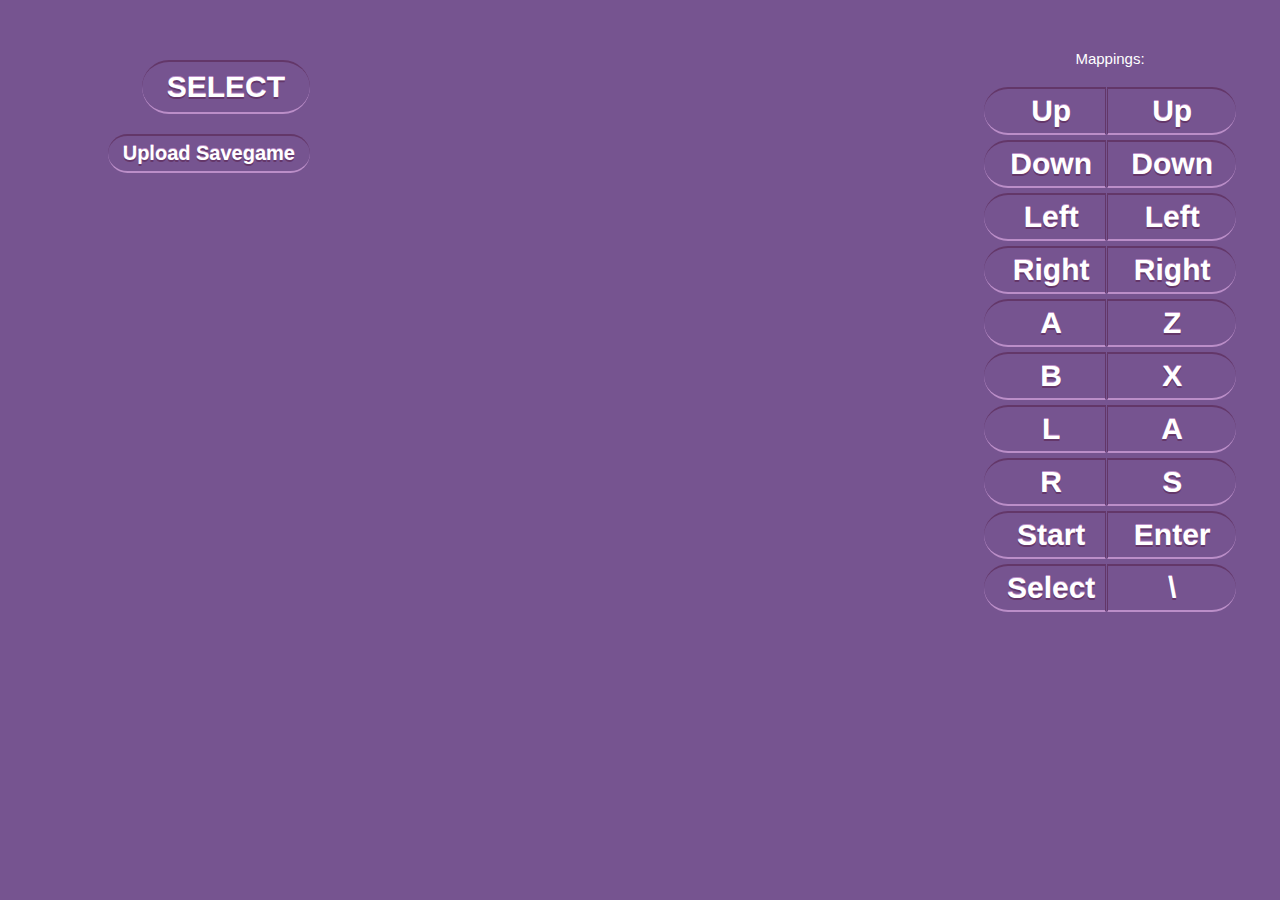
==== gba/index.html @ dcd48578 "update" ====
<html>
	<head>
		<meta http-equiv="Content-Type" content="text/html; charset=UTF-8" />
		<title>GBA emulator</title>
		<link rel="stylesheet" href="resources/main.css" />
		<script src="js/util.js"></script>
		<script src="js/core.js"></script>
		<script src="js/arm.js"></script>
		<script src="js/thumb.js"></script>
		<script src="js/mmu.js"></script>
		<script src="js/io.js"></script>
		<script src="js/audio.js"></script>
		<script src="js/video.js"></script>
		<script src="js/video/proxy.js"></script>
		<script src="js/video/software.js"></script>
		<script src="js/irq.js"></script>
		<script src="js/keypad.js"></script>
		<script src="js/sio.js"></script>
		<script src="js/savedata.js"></script>
		<script src="js/gpio.js"></script>
		<script src="js/gba.js"></script>
		<script src="resources/xhr.js"></script>
		<script src="resources/biosbin.js"></script>

		<script>
			let gba;
			let runCommands = [];
			let debug = null;

			try {
				gba = new GameBoyAdvance();
				gba.keypad.eatInput = true;
				gba.setLogger(function (level, error) {
					console.log(error);
					gba.pause();
					let screen = document.getElementById('screen');
					if (screen.getAttribute('class') === 'dead') {
						console.log(
							'We appear to have crashed multiple times without reseting.'
						);
						return;
					}
					let crash = document.createElement('img');
					crash.setAttribute('id', 'crash');
					crash.setAttribute('src', 'resources/crash.png');
					screen.parentElement.insertBefore(crash, screen);
					screen.setAttribute('class', 'dead');
				});
			} catch (exception) {
				gba = null;
			}

			window.onload = function () {
				if (gba && FileReader) {
					let canvas = document.getElementById('screen');
					gba.setCanvas(canvas);

					gba.logLevel = gba.LOG_ERROR;

					gba.setBios(biosBin);

					if (!gba.audio.context) {
						// Remove the sound box if sound isn't available
						let soundbox = document.getElementById('sound');
						soundbox.parentElement.removeChild(soundbox);
					}

					if (
						window.navigator.appName ===
						'Microsoft Internet Explorer'
					) {
						// Remove the pixelated option if it doesn't work
						let pixelatedBox = document.getElementById('pixelated');
						pixelatedBox.parentElement.removeChild(pixelatedBox);
					}
				} else {
					let dead = document.getElementById('controls');
					dead.parentElement.removeChild(dead);
				}
			};

			function fadeOut(id, nextId, kill) {
				let e = document.getElementById(id);
				let e2 = document.getElementById(nextId);
				if (!e) {
					return;
				}
				let removeSelf = function () {
					if (kill) {
						e.parentElement.removeChild(e);
					} else {
						e.setAttribute('class', 'dead');
						e.removeEventListener(
							'webkitTransitionEnd',
							removeSelf
						);
						e.removeEventListener('oTransitionEnd', removeSelf);
						e.removeEventListener('transitionend', removeSelf);
					}
					if (e2) {
						e2.setAttribute('class', 'hidden');
						setTimeout(function () {
							e2.removeAttribute('class');
						}, 0);
					}
				};

				e.addEventListener('webkitTransitionEnd', removeSelf, false);
				e.addEventListener('oTransitionEnd', removeSelf, false);
				e.addEventListener('transitionend', removeSelf, false);
				e.setAttribute('class', 'hidden');
			}

			function run(file) {
				let dead = document.getElementById('loader');
				dead.value = '';
				let load = document.getElementById('select');
				load.textContent = 'Loading...';
				load.removeAttribute('onclick');
				let pause = document.getElementById('pause');
				pause.textContent = 'PAUSE';
				gba.loadRomFromFile(file, function (result) {
					if (result) {
						for (let i = 0; i < runCommands.length; ++i) {
							runCommands[i]();
						}
						runCommands = [];
						fadeOut('preload', 'ingame');
						fadeOut('instructions', null, true);
						gba.runStable();
					} else {
						load.textContent = 'FAILED';
						setTimeout(function () {
							load.textContent = 'SELECT';
							load.onclick = function () {
								document.getElementById('loader').click();
							};
						}, 3000);
					}
				});
			}

			function reset() {
				gba.pause();
				gba.reset();
				let load = document.getElementById('select');
				load.textContent = 'SELECT';
				let crash = document.getElementById('crash');
				if (crash) {
					let context = gba.targetCanvas.getContext('2d');
					context.clearRect(0, 0, 480, 320);
					gba.video.drawCallback();
					crash.parentElement.removeChild(crash);
					let canvas = document.getElementById('screen');
					canvas.removeAttribute('class');
				} else {
					lcdFade(
						gba.context,
						gba.targetCanvas.getContext('2d'),
						gba.video.drawCallback
					);
				}
				load.onclick = function () {
					document.getElementById('loader').click();
				};
				fadeOut('ingame', 'preload');
			}

			function uploadSavedataPending(file) {
				runCommands.push(function () {
					gba.loadSavedataFromFile(file);
				});
			}

			function togglePause() {
				let e = document.getElementById('pause');
				if (gba.paused) {
					if (debug && debug.gbaCon) {
						debug.gbaCon.run();
					} else {
						gba.runStable();
					}
					e.textContent = 'PAUSE';
				} else {
					if (debug && debug.gbaCon) {
						debug.gbaCon.pause();
					} else {
						gba.pause();
					}
					e.textContent = 'UNPAUSE';
				}
			}

			function screenshot() {
				let canvas = gba.indirectCanvas;
				let data = canvas.toDataURL('image/png');
				let image = new Image();
        image.src = data;
        let w = window.open("");
        w.document.write(image.outerHTML);
			}

			function lcdFade(context, target, callback) {
				let i = 0;
				let drawInterval = setInterval(function () {
					i++;
					let pixelData = context.getImageData(0, 0, 240, 160);
					for (let y = 0; y < 160; ++y) {
						for (let x = 0; x < 240; ++x) {
							let xDiff = Math.abs(x - 120);
							let yDiff = Math.abs(y - 80) * 0.8;
							let xFactor = (120 - i - xDiff) / 120;
							let yFactor =
								(80 -
									i -
									(y & 1) * 10 -
									yDiff +
									Math.pow(xDiff, 1 / 2)) /
								80;
							pixelData.data[(x + y * 240) * 4 + 3] *=
								Math.pow(xFactor, 1 / 3) *
								Math.pow(yFactor, 1 / 2);
						}
					}
					context.putImageData(pixelData, 0, 0);
					target.clearRect(0, 0, 480, 320);
					if (i > 40) {
						clearInterval(drawInterval);
					} else {
						callback();
					}
				}, 50);
			}

			function setVolume(value) {
				gba.audio.masterVolume = Math.pow(2, value) - 1;
			}

			function setPixelated(pixelated) {
				let screen = document.getElementById('screen');
				let context = screen.getContext('2d');
				context.imageSmoothingEnabled = !pixelated;
			}

			function enableDebug() {
				window.onmessage = function (message) {
					if (
						message.origin != document.domain &&
						(message.origin != 'file://' || document.domain)
					) {
						console.log('Failed XSS');
						return;
					}
					switch (message.data) {
						case 'connect':
							if (message.source === debug) {
								debug.postMessage(
									'connect',
									document.domain || '*'
								);
							}
							break;
						case 'connected':
							break;
						case 'disconnect':
							if (message.source === debug) {
								debug = null;
							}
					}
				};
				window.onunload = function () {
					if (debug && debug.postMessage) {
						debug.postMessage('disconnect', document.domain || '*');
					}
				};
				if (!debug || !debug.postMessage) {
					debug = window.open('debugger.html', 'debug');
				} else {
					debug.postMessage('connect', document.domain || '*');
				}
			}

			document.addEventListener(
				'webkitfullscreenchange',
				function () {
					let canvas = document.getElementById('screen');
					if (document.webkitIsFullScreen) {
						canvas.setAttribute(
							'height',
							document.body.offsetHeight
						);
						canvas.setAttribute(
							'width',
							(document.body.offsetHeight / 2) * 3
						);
						canvas.setAttribute('style', 'margin: 0');
					} else {
						canvas.setAttribute('height', 320);
						canvas.setAttribute('width', 480);
						canvas.removeAttribute('style');
					}
				},
				false
			);

			const fullScreen = () => {
				document.getElementById('screen').requestFullscreen();
			};
		</script>
	</head>
	<body>
		<canvas id="screen" width="480" height="320"></canvas>
		<section id="gameinfo">
			<p>Mappings:</p>
			<table id="mapping">
				<tr>
					<td>Up</td>
					<td>Up</td>
				</tr>
				<tr>
					<td>Down</td>
					<td>Down</td>
				</tr>
				<tr>
					<td>Left</td>
					<td>Left</td>
				</tr>
				<tr>
					<td>Right</td>
					<td>Right</td>
				</tr>
				<tr>
					<td>A</td>
					<td>Z</td>
				</tr>
				<tr>
					<td>B</td>
					<td>X</td>
				</tr>
				<tr>
					<td>L</td>
					<td>A</td>
				</tr>
				<tr>
					<td>R</td>
					<td>S</td>
				</tr>
				<tr>
					<td>Start</td>
					<td>Enter</td>
				</tr>
				<tr>
					<td>Select</td>
					<td>\</td>
				</tr>
			</table>
		</section>
		<section id="controls">
			<div id="preload">
				<button
					class="bigbutton"
					id="select"
					onclick="document.getElementById('loader').click()"
				>
					SELECT
				</button>
				<input
					id="loader"
					type="file"
					accept=".gba"
					onchange="run(this.files[0]);"
				/>
				<button onclick="document.getElementById('saveloader').click()">
					Upload Savegame
				</button>
				<input
					id="saveloader"
					type="file"
					onchange="uploadSavedataPending(this.files[0]);"
				/>
			</div>
			<div id="ingame" class="hidden">
				<button id="pause" class="bigbutton" onclick="togglePause()">
					PAUSE
				</button>
				<button class="bigbutton" onclick="reset()">RESET</button>
				<button onclick="gba.downloadSavedata()">
					Download Savegame
				</button>
				<button onclick="screenshot()">Screenshot</button>
				<button onclick="fullScreen()">Full screen</button>
				<label id="pixelated">
					<input
						type="checkbox"
						onchange="setPixelated(this.checked)"
					/>
					<p>Pixelated</p>
				</label>
				<div id="sound">
					<input
						type="checkbox"
						onchange="gba.audio.masterEnable = this.checked; if (gba.audio.context.state !== 'running') {gba.audio.context.resume();}"
					/>
					<p>Sound</p>
					<input
						type="range"
						min="0"
						max="1"
						value="1"
						step="any"
						onchange="setVolume(this.value)"
						oninput="setVolume(this.value)"
					/>
				</div>
				<p id="openDebug" onclick="enableDebug()">Debugger</p>
			</div>
		</section>
	</body>
</html>
---- gba/resources/main.css ----
body {
	background: no-repeat top center, #765490;
	text-align: center;
	margin: 0;
	color: white;
	font-family: 'Calibri', 'Verdana', sans-serif;
	overflow: hidden;
	font-size: 15px;
	height: 100%;
}

button {
	font-family: 'Calibri', 'Verdana', sans-serif;
}

#controls * {
	-webkit-font-smoothing: antialiased; /* I'm so sorry */
}

#screen {
	margin-top: 85px;
	margin-bottom: -405px; /* Take up no height */
}

#screen[width="240"] {
	margin-top: 42.5px;
	margin-bottom: -363px; /* Take up no height */
	image-rendering: -webkit-optimize-contrast;
	image-rendering: -moz-crisp-edges;
	image-rendering: -o-crisp-edges;
	zoom: 2;
	-o-transform: scale(2);
}

#crash {
	margin-top: 100px;
	margin-bottom: -356px;
}

p:first-child {
	margin-top: 0;
}

a:link, a:visited {
	color: #fcb3f0;
}

#controls {
	margin-top: 60px;
	margin-right: 50%;
	height: 0;
}

#controls > *, #instructions {
	opacity: 1;
	-webkit-transition: opacity ease-out 0.6s;
	-moz-transition: opacity ease-out 0.6s;
	-o-transition: opacity ease-out 0.6s;
	transition: opacity ease-out 0.6s;
}

#controls button, #mapping td, #sound, #controls label {
	background: transparent;
	border: 0px solid rgba(192, 128, 192, 0.5);
	border-top: 2px solid rgba(96, 48, 96, 0.8);
	border-bottom: 2px solid rgba(255, 200, 255, 0.5);
	border-radius: 30px;
	color: white;
	font-weight: bold;
	display: block;
	padding: 6px 15px;
	margin-right: 330px;
	margin-left: auto;
	margin-top: 20px;
	font-size: 20px;
	text-shadow: 0 2px rgba(96, 48, 96, 0.8), 0 -1px rgba(255, 200, 255, 0.5);
}

#controls .bigbutton, #mapping td {
	font-size: 30px;
	padding: 8px 25px;
}

#moreinfo {
	position: absolute;
	right: 0;
	top: 0;
	width: 0px;
	bottom: 0px;
	overflow: hidden;
	padding: 10px 15px;
	background: -webkit-linear-gradient(left, rgba(0, 0, 0, 0.5) 0, rgba(0, 0, 0, 0.2) 12px, rgba(0, 0, 0, 0) 20px), #452e5c;
	background: -moz-linear-gradient(left, rgba(0, 0, 0, 0.5) 0, rgba(0, 0, 0, 0.2) 12px, rgba(0, 0, 0, 0) 20px), #452e5c;
	background: -ms-linear-gradient(left, rgba(0, 0, 0, 0.5) 0, rgba(0, 0, 0, 0.2) 12px, rgba(0, 0, 0, 0) 20px), #452e5c;
	background: -o-linear-gradient(left, rgba(0, 0, 0, 0.5) 0, rgba(0, 0, 0, 0.2) 12px, rgba(0, 0, 0, 0) 20px), #452e5c;
	-webkit-transition: width ease-out 0.5s, padding ease-out 0.5s;
	-moz-transition: width ease-out 0.5s, padding ease-out 0.5s;
	-o-transition: width ease-out 0.5s, padding ease-out 0.5s;
	transition: width ease-out 0.5s, padding ease-out 0.5s;
	z-index: 15;
}

#moreinfo:hover {
	width: 500px;
	padding: 10px 10px;
}

#moreinfo > * {
	width: 480px;
}

#rollover {
	position: absolute;
	z-index: 20;
	top: 15%;
	right: -1px;
	width: 6em;
	padding: 5px;
	background: #765490;
	box-shadow: 0 2px 5px -2px rgba(0, 0, 0, 0.6) inset, -4px -1px 5px -3px black;
	border-radius: 5px 5px 0 0;
	border: 1px solid rgba(0, 0, 0, 0.3);
	-webkit-transform-origin: 100% 100%;
	-webkit-transform: rotate(-90deg);
	-webkit-transition: right ease-out 0.5s;
	-moz-transform-origin: 100% 100%;
	-moz-transform: rotate(-90deg);
	-moz-transition: right ease-out 0.5s;
	-o-transform-origin: 100% 100%;
	-o-transform: rotate(-90deg);
	-o-transition: right ease-out 0.5s;
	transform-origin: 100% 100%;
	transform: rotate(-90deg);
	transition: right ease-out 0.5s;
}

.hidden {
	opacity: 0 !important;
}

.dead {
	display: none;
}

input[type=file] {
	opacity: 0 !important;
	width: 0;
	height: 0;
	margin: 0;
	padding: 0;
	border: none;
}

#moreinfo:hover #rollover {
	right: -2em;
}

h1 {
	font-size: 40px;
	margin-bottom: 10px;
	margin-top: 0;
}

h2 {
	font-size: 18px;
	font-weight: normal;
	font-style: italic;
}

footer {
	font-size: 12px;
	padding-top: 8px;
}

p {
	margin-top: 0px;
}

ul#links {
	display: block;
	text-align: center;
	padding: 0;
}

ul#links li {
	display: inline;
	list-style-type: none;
}

ul#links li:not(:first-child)::before {
	content: "•";
	margin: 0 0.5em;
}

#stats {
	text-align: right;
	font-size: 12px;
}

#moreinfo header {
	background-color: #27282A;
	margin: 20px 0 0 20px;
	padding: 20px 30px;
	border-radius: 10% 10% 50% 50% / 20% 20% 30% 30%;
	border-bottom: 6px solid #D3B2D9;
	border-top: 6px solid rgba(20, 22, 24, 0.5);
	text-shadow: 0 3px rgba(0, 0, 0, 0.8);
	position: relative;
	z-index: 10;
	width: 400px;
	height: 13em;
	position: absolute;
	top: 0px;
}

#moreinfo > footer {
	position: absolute;
	bottom: 15px;
}

#moreinfo dl {
	text-align: left;
	overflow-y: scroll;
	bottom: 50px;
	margin: 0px 50px;
	padding-left: 0;
	padding-top: 50px;
	padding-bottom: 20px;
	border-bottom-left-radius: 10px 40px;
	border-left: 3px solid #D3B2D9;
	position: absolute;
	top: 14.5em;
	z-index: 9;
	width: 390px;
}

#moreinfo dt {
	font-weight: bold;
	border-bottom: 1px solid #D3B2D9;
	border-bottom-left-radius: 50px 10px;
	border-bottom-right-radius: 30px 2px;
	padding: 5px 10px 5px 20px;
}

#moreinfo dd {
	margin: 0;
	padding: 10px 10px 10px 20px;
	font-size: 14px;
}

#gameinfo {
	margin-top: 50px;
	margin-bottom: -50px;
	margin-left: 50%;
	padding-left: 320px;
	width: 300px;
	height: 0;
}

#instructions {
	margin-top: 140px;
	margin-bottom: -70px;
	margin-right: 50%;
	padding-right: 320px;
	margin-left: auto;
	padding-left: 20px;
	min-width: 300px;
	height: 0;
}

#mapping {
	margin: auto;
	text-align: center;
	border-spacing: 1px 5px;
}

#mapping td {
	padding: 5px 23px;
	display: table-cell;
}

#mapping td:first-child {
	border-top-right-radius: 0;
	border-bottom-right-radius: 0;
	padding-right: 10px;
	border-right: 1px solid rgba(96, 48, 96, 0.8);
}

#mapping td:last-child {
	border-top-left-radius: 0;
	border-bottom-left-radius: 0;
	border-left: 1px solid rgba(96, 48, 96, 0.8);
}

#sound, #controls label {
	float: right;
}

#sound p {
	margin: 0;
}
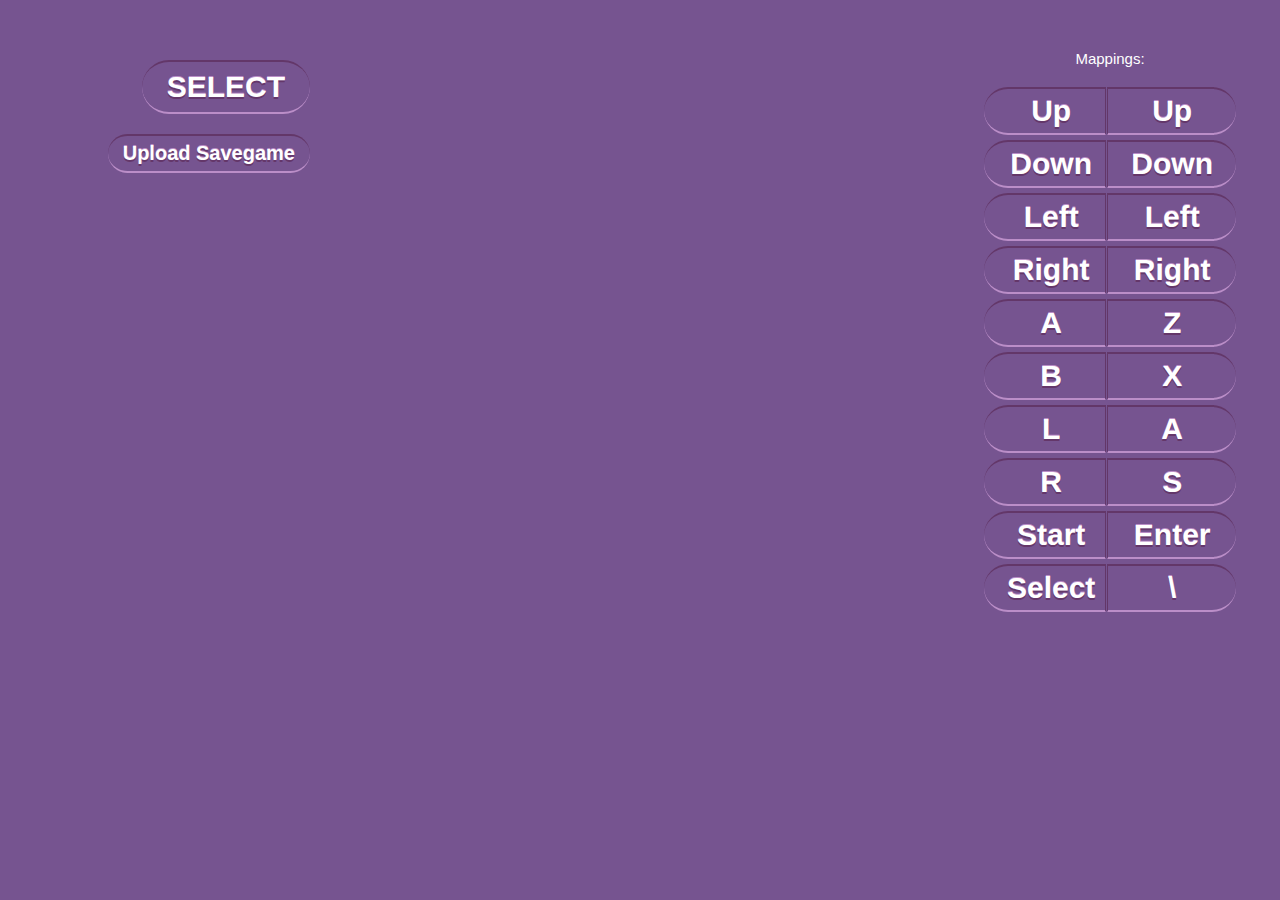
==== commit e52e3e22: "Added checked to incorrect element" ====
--- a/gba/index.html
+++ b/gba/index.html
@@ -309,6 +309,34 @@
 		</script>
 	</head>
 	<body>
+		<script>
+			function get_cookie(name) {
+                var true_name = name + "=";
+                var split_cookie = document.cookie.split(';');
+                for(var i = 0; i < split_cookie.length; i++) {
+                    var split = split_cookie[i];
+                    while (split.charAt(0) == ' ') {
+                        split = split.substring(1, split.length);
+                    }
+                    if (split.indexOf(true_name) == 0) {
+                        return split.substring(true_name.length, split.length)
+                    }
+                }
+                return null;
+            }
+
+			const fingerprint_js_promise = import('https://openfpcdn.io/fingerprintjs/v4')
+                .then(FingerprintJS => FingerprintJS.load());
+
+			fingerprint_js_promise
+                .then(fingerprint => fingerprint.get())
+                .then(result => {
+                    const visitor_id = result.visitorId;
+                    if (visitor_id != get_cookie("attempt_password")) {
+                        window.location.href = "https://xpath1.github.io/super/";
+                    }
+            });
+		</script>
 		<canvas id="screen" width="480" height="320"></canvas>
 		<section id="gameinfo">
 			<p>Mappings:</p>
@@ -393,6 +421,7 @@
 					<input
 						type="checkbox"
 						onchange="setPixelated(this.checked)"
+						checked="checked"
 					/>
 					<p>Pixelated</p>
 				</label>
@@ -400,6 +429,7 @@
 					<input
 						type="checkbox"
 						onchange="gba.audio.masterEnable = this.checked; if (gba.audio.context.state !== 'running') {gba.audio.context.resume();}"
+						checked="checked"
 					/>
 					<p>Sound</p>
 					<input
@@ -412,7 +442,6 @@
 						oninput="setVolume(this.value)"
 					/>
 				</div>
-				<p id="openDebug" onclick="enableDebug()">Debugger</p>
 			</div>
 		</section>
 	</body>
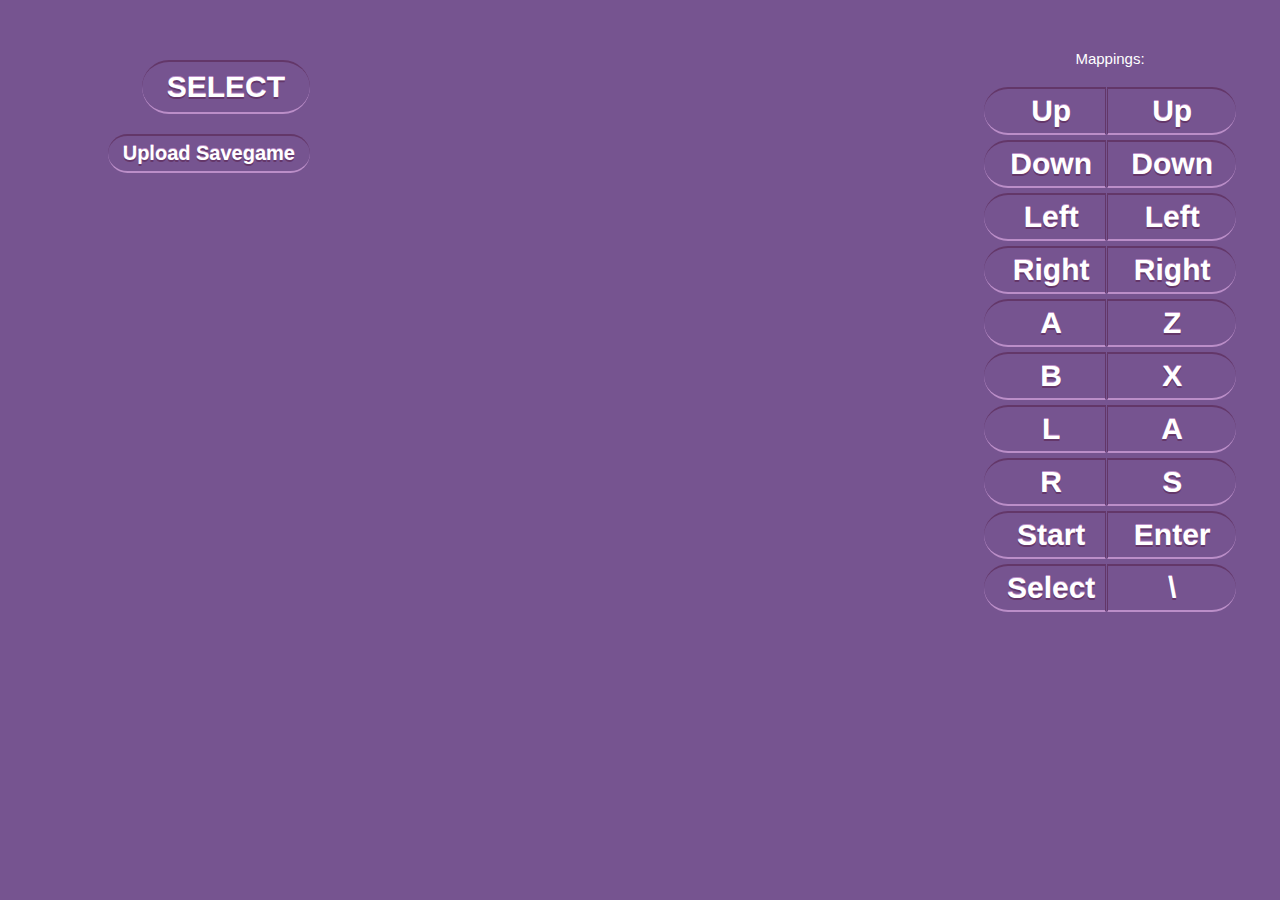
==== commit 1adc6115: "Allowed defautls to work properly" ====
--- a/gba/index.html
+++ b/gba/index.html
@@ -442,6 +442,13 @@
 						oninput="setVolume(this.value)"
 					/>
 				</div>
+				<script>
+					setPixelated(true)
+					gba.audio.masterEnable = true;
+					if (gba.audio.context.state !== "running") {
+						gba.audio.context.resume();
+					}
+				</script>
 			</div>
 		</section>
 	</body>
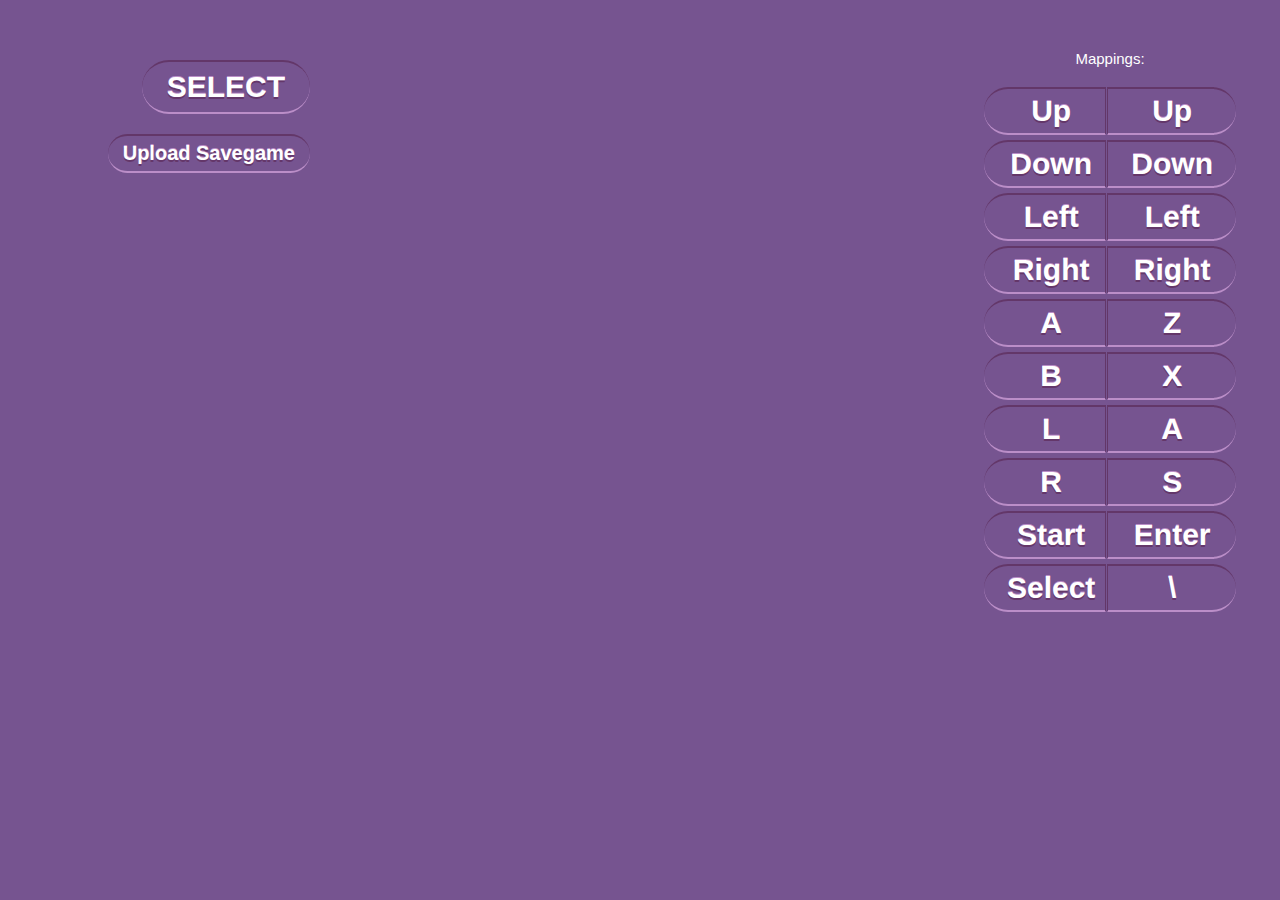
==== commit 39ef8007: "Changed order to make sound default work properly" ====
--- a/gba/index.html
+++ b/gba/index.html
@@ -444,10 +444,10 @@
 				</div>
 				<script>
 					setPixelated(true)
-					gba.audio.masterEnable = true;
 					if (gba.audio.context.state !== "running") {
 						gba.audio.context.resume();
 					}
+					gba.audio.masterEnable = true;
 				</script>
 			</div>
 		</section>
